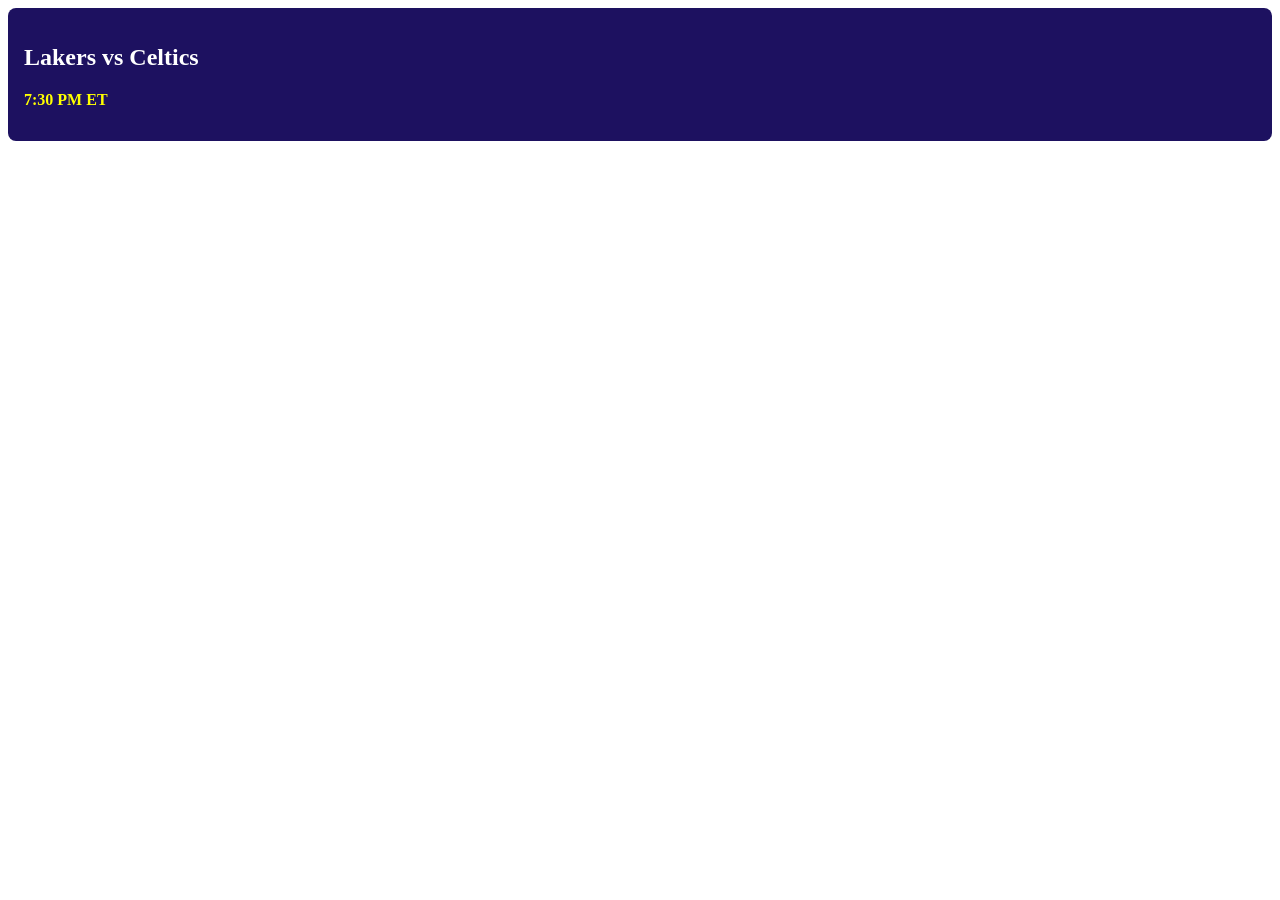
==== index.html @ 448f3399 "Add first game card page" ====
<!DOCTYPE html>
<html>
<head>
    <title>NBA Schedule</title>
    <link rel="stylesheet" href="style.css">
</head>
<body>
    <div class="game-card">
        <h2 class="game-title">Lakers vs Celtics</h2>
        <p class="game-time">7:30 PM ET</p>
    </div>
</body>
</html>
---- style.css ----
.game-card {
    background: #1d1160;
    padding: 16px;
    border-radius: 8px;
}


.game-title {
    color: white;
    font-size: 24px;
}


.game-time {
    color: yellow;
    font-weight: bold;

}
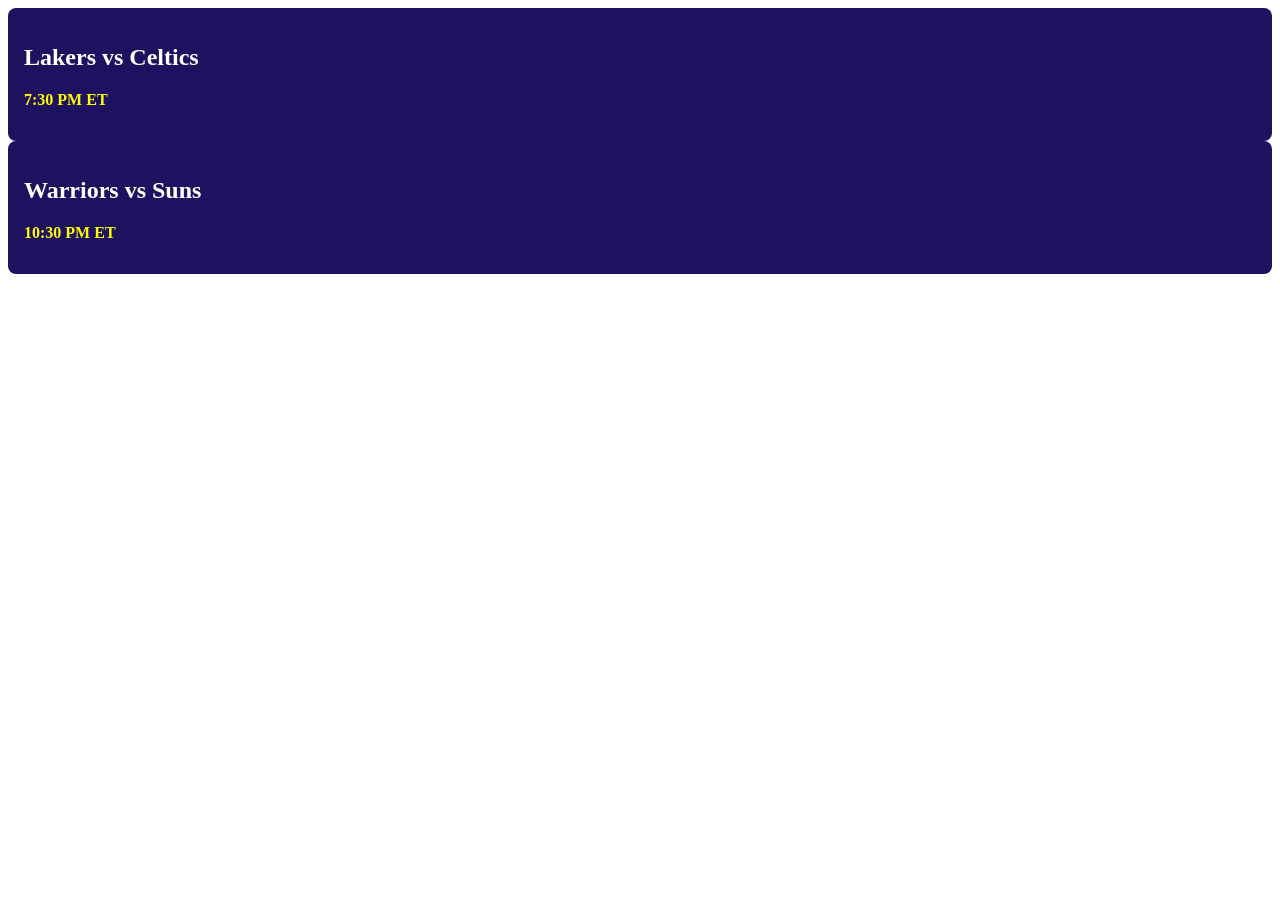
==== commit 3802c532: "Add second game card" ====
--- a/index.html
+++ b/index.html
@@ -10,4 +10,10 @@
         <p class="game-time">7:30 PM ET</p>
     </div>
 </body>
+<body>
+    <div class="game-card">
+        <h2 class="game-title">Warriors vs Suns</h2>
+        <p class="game-time">10:30 PM ET</p>
+    </div>
+</body>
 </html>
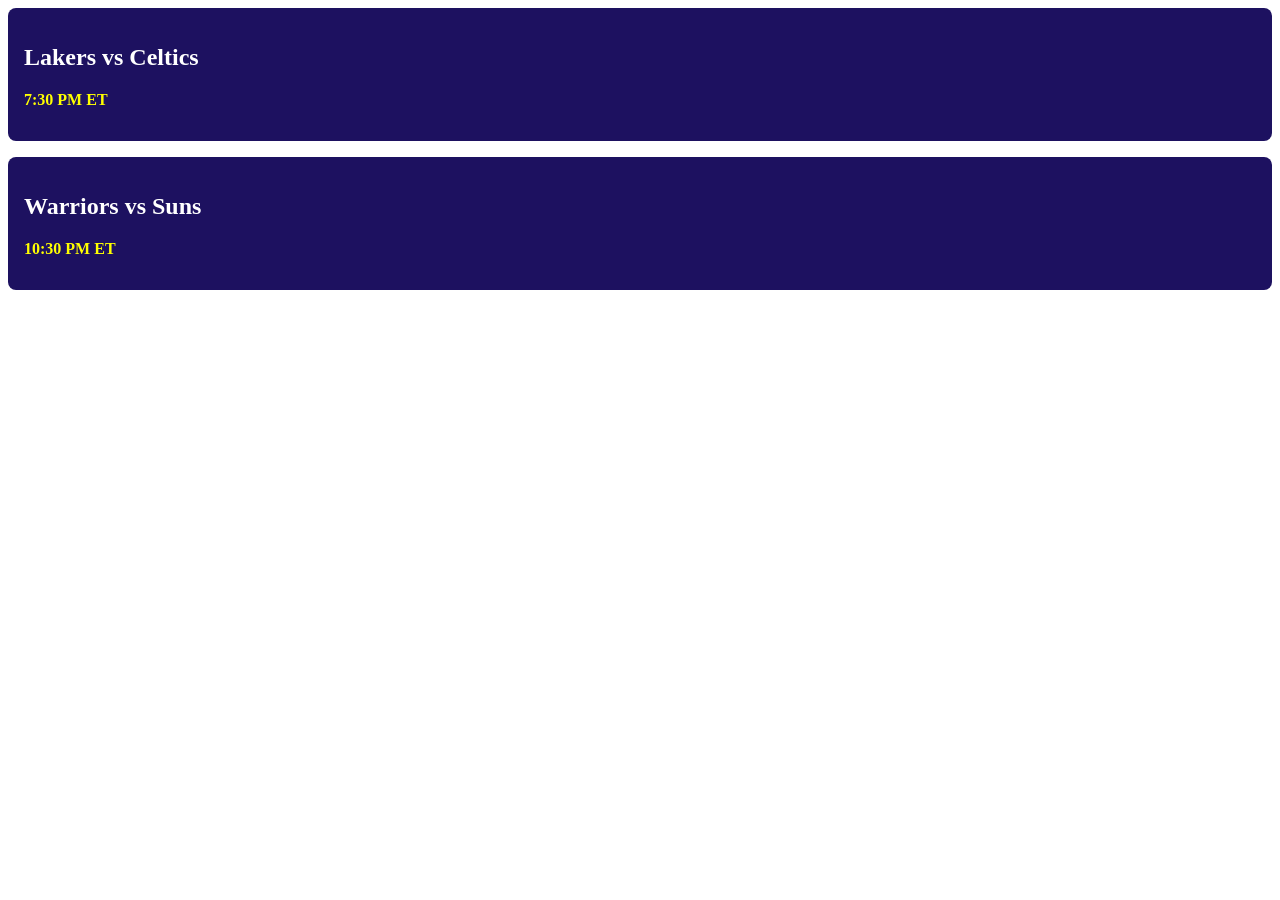
==== commit beb0badd: "Add second game card and spacing" ====
--- a/index.html
+++ b/index.html
@@ -9,8 +9,8 @@
         <h2 class="game-title">Lakers vs Celtics</h2>
         <p class="game-time">7:30 PM ET</p>
     </div>
-</body>
-<body>
+
+    
     <div class="game-card">
         <h2 class="game-title">Warriors vs Suns</h2>
         <p class="game-time">10:30 PM ET</p>
--- a/style.css
+++ b/style.css
@@ -2,6 +2,7 @@
     background: #1d1160;
     padding: 16px;
     border-radius: 8px;
+    margin-bottom: 16px;
 }
 
 
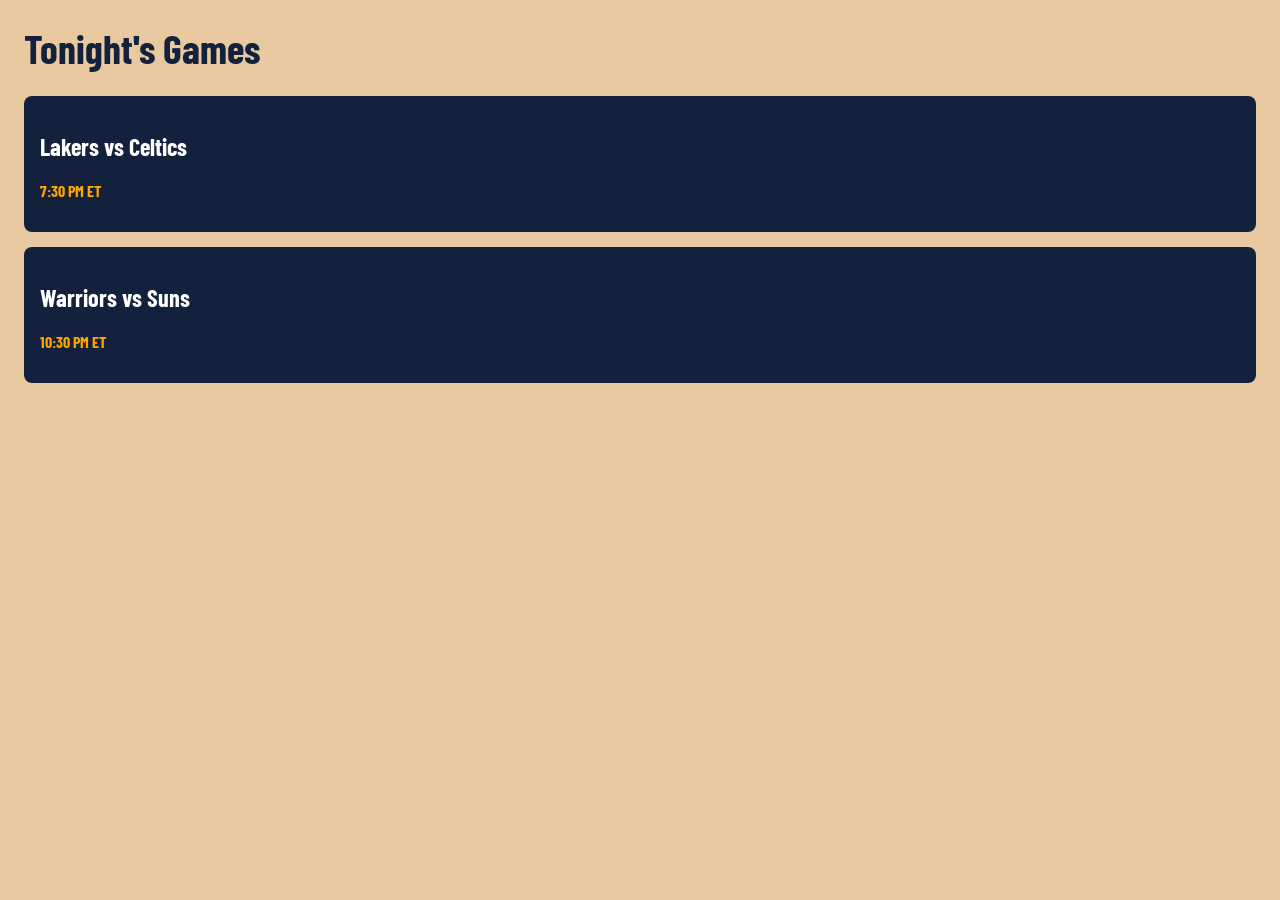
==== commit 4da3fe2e: "Add heading and Barlow Condensed font" ====
--- a/index.html
+++ b/index.html
@@ -3,8 +3,11 @@
 <head>
     <title>NBA Schedule</title>
     <link rel="stylesheet" href="style.css">
+    <link href="https://fonts.googleapis.com/css2?family=Barlow+Condensed:wght@500;700&display=swap" rel="stylesheet">
 </head>
 <body>
+    <h1 class="page-title">Tonight's Games</h1>
+    <main class="Schedule">
     <div class="game-card">
         <h2 class="game-title">Lakers vs Celtics</h2>
         <p class="game-time">7:30 PM ET</p>
@@ -15,5 +18,6 @@
         <h2 class="game-title">Warriors vs Suns</h2>
         <p class="game-time">10:30 PM ET</p>
     </div>
+    <main>
 </body>
 </html>
--- a/style.css
+++ b/style.css
@@ -1,8 +1,8 @@
 .game-card {
-    background: #1d1160;
+    background: #14213d;
     padding: 16px;
     border-radius: 8px;
-    margin-bottom: 16px;
+    margin-bottom: 15px;
 }
 
 
@@ -13,7 +13,26 @@
 
 
 .game-time {
-    color: yellow;
+    color: orange;
     font-weight: bold;
+}
 
-}+.schedule {
+    display:grid;
+    grid-template-columns: repeat(2, 1fr);
+    gap: 16px;
+}
+
+.page-title{
+    color: #14213d;
+    font-size: 40px;
+    margin: 0 0 24px;
+}
+
+body {
+    background: #e8c9a0;
+    margin: 0;
+    padding: 24px;
+    font-family: "Barlow Condensed", sans-serif;
+}
+
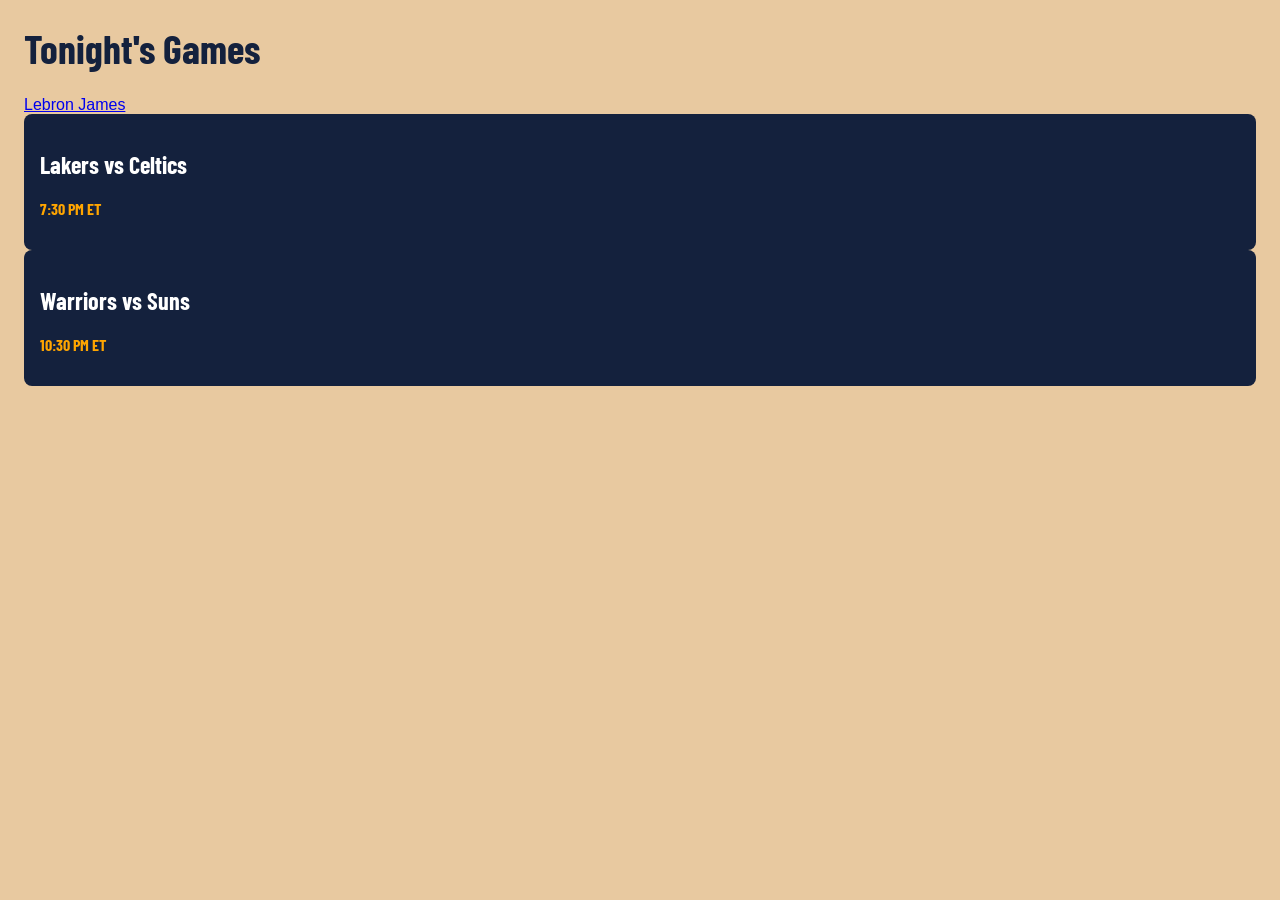
==== commit e7f04272: "Add player page and links" ====
--- a/index.html
+++ b/index.html
@@ -7,6 +7,7 @@
 </head>
 <body>
     <h1 class="page-title">Tonight's Games</h1>
+    <a href="player.html">Lebron James</a>
     <main class="Schedule">
     <div class="game-card">
         <h2 class="game-title">Lakers vs Celtics</h2>
--- a/style.css
+++ b/style.css
@@ -2,9 +2,13 @@
     background: #14213d;
     padding: 16px;
     border-radius: 8px;
-    margin-bottom: 15px;
+    transition: background 0.2s, transform 0.2s;
 }
 
+.game-card:hover {
+    background: #1f3560;
+    transform: scale(1.03);
+}
 
 .game-title {
     color: white;
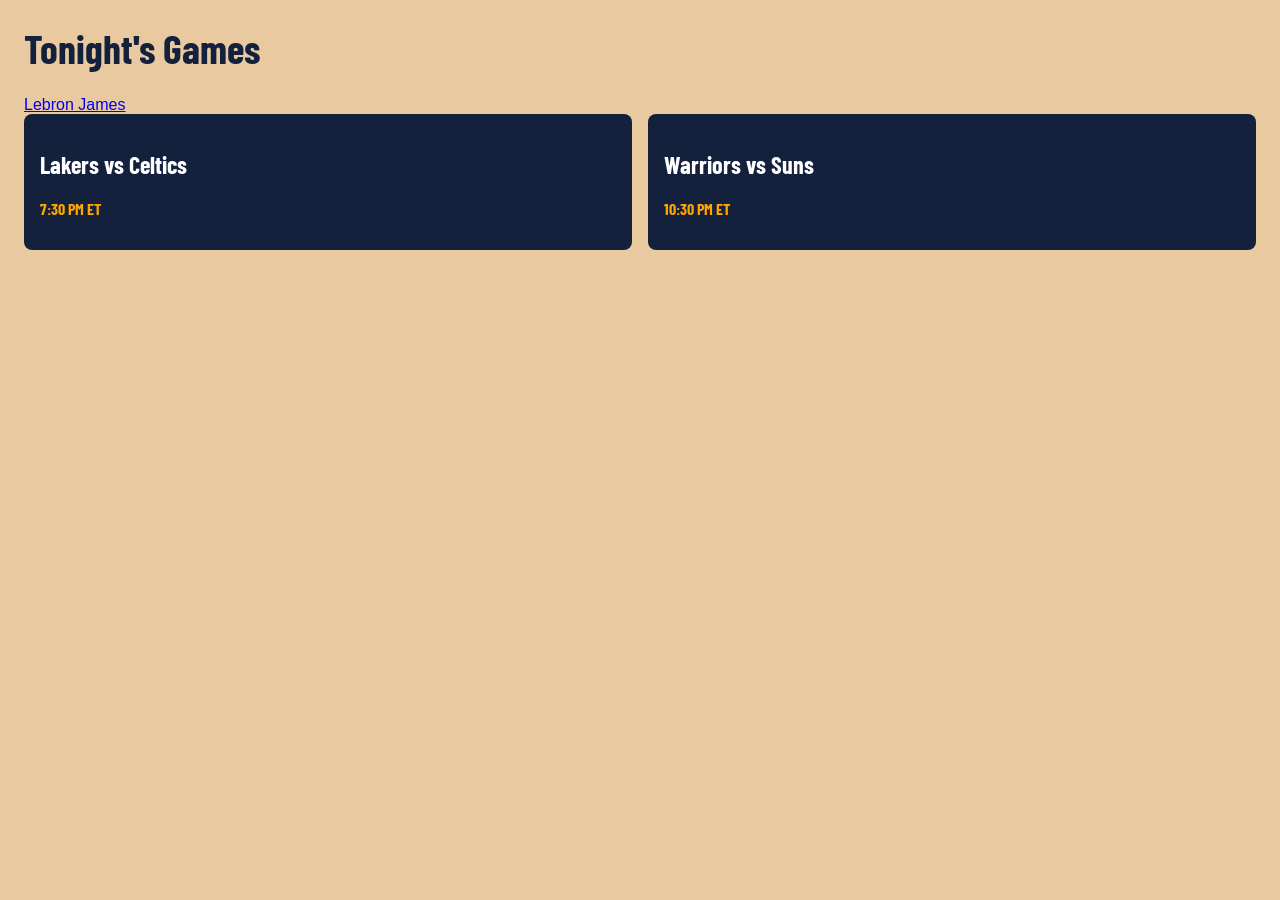
==== commit d045dda4: "Make layout responsive" ====
--- a/index.html
+++ b/index.html
@@ -4,11 +4,12 @@
     <title>NBA Schedule</title>
     <link rel="stylesheet" href="style.css">
     <link href="https://fonts.googleapis.com/css2?family=Barlow+Condensed:wght@500;700&display=swap" rel="stylesheet">
+    <meta name="viewport" content="width=device-width, initial-scale=1">
 </head>
 <body>
     <h1 class="page-title">Tonight's Games</h1>
     <a href="player.html">Lebron James</a>
-    <main class="Schedule">
+    <main class="schedule">
     <div class="game-card">
         <h2 class="game-title">Lakers vs Celtics</h2>
         <p class="game-time">7:30 PM ET</p>
@@ -19,6 +20,6 @@
         <h2 class="game-title">Warriors vs Suns</h2>
         <p class="game-time">10:30 PM ET</p>
     </div>
-    <main>
+</main>
 </body>
 </html>
--- a/style.css
+++ b/style.css
@@ -22,8 +22,8 @@
 }
 
 .schedule {
-    display:grid;
-    grid-template-columns: repeat(2, 1fr);
+    display: grid;
+    grid-template-columns: repeat(auto-fit, minmax(240px, 1fr));
     gap: 16px;
 }
 
@@ -40,3 +40,14 @@
     font-family: "Barlow Condensed", sans-serif;
 }
 
+.stats {
+    background: #14213d;
+    color: white;
+    border-collapse: collapse;
+}
+
+
+.stats th,
+.stats td {
+    padding: 12px 20px;
+}
